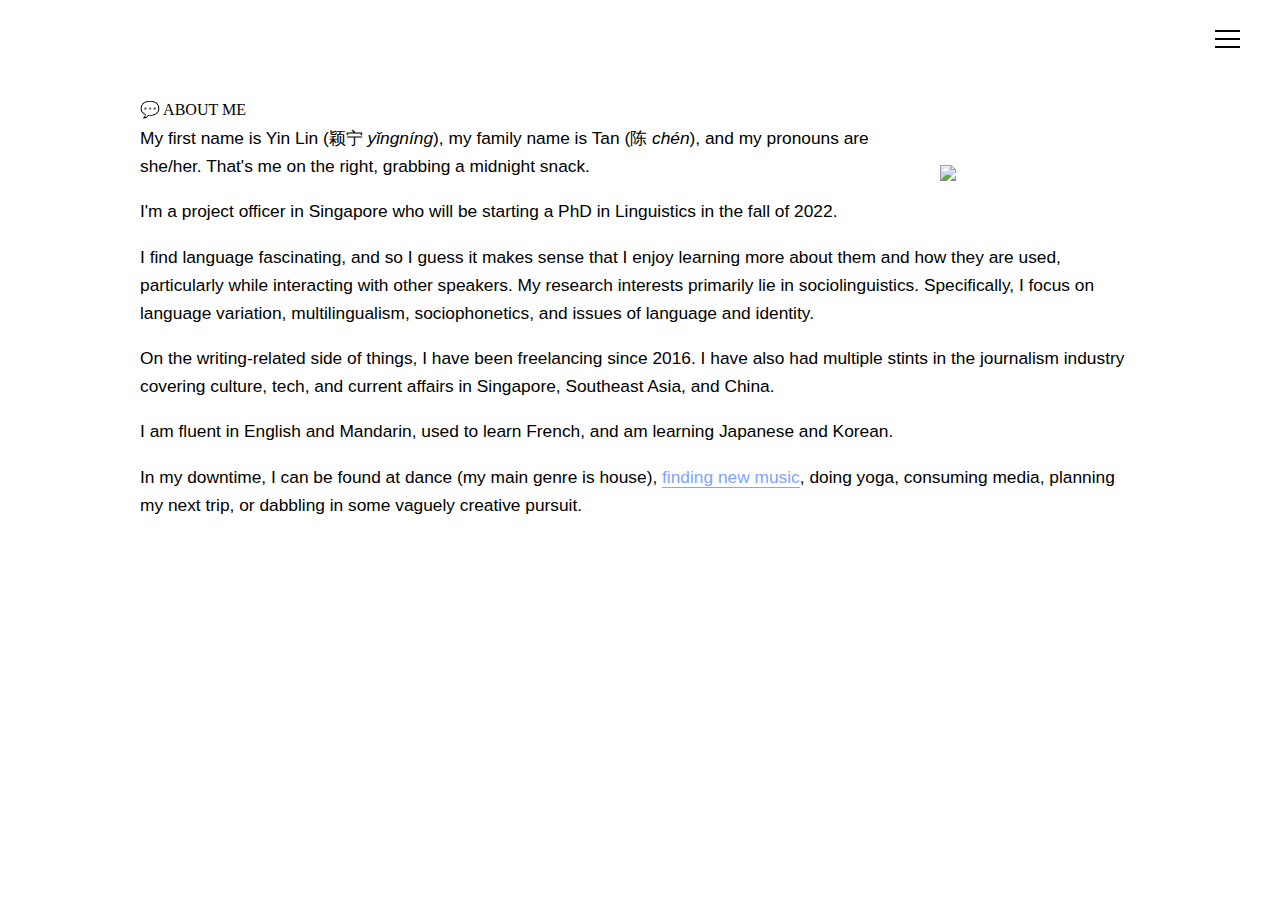
==== about/index.html @ dba7d4c7 "Update index.html" ====
<!DOCTYPE html>

<html>

<!-- Website design by Yin Lin Tan 2020-2022 -->

<head>

<link rel="preconnect" href="https://fonts.gstatic.com">
<link href="https://fonts.googleapis.com/css2?family=Rubik+Mono+One&display=swap" rel="stylesheet">

<link rel="stylesheet" href="stylesheet.css">

<title>Yin Lin Tan's Website</title>

</head>

<body>

<input type="radio" name="toggle" id="radio1">
<div class="nav">
    <label for="radio1" class="menu-icon">
        <div></div>
        <div></div>
        <div></div>
    </label>
</div>

<div class="menu">
<input type="radio" name="toggle" id="radio2">
<label for="radio2" class="cross">✖</label>
    <nav>
      <a href="/" class="link">Index</a>
      <a href="/about" class="link">About</a>
      <a href="/research" class="link">Research</a>
      <a href="/writing" class="link">Writing</a>
      <a href="/misc" class="link">Misc</a>
      
      <p><b>come say hello!</b><BR>
        <a href="mailto:tylanin@gmail.com" class="contact" target="_blank">tylanin@gmail.com</a><BR>
        <a href="https://www.linkedin.com/in/yinlintan/" target="_blank">linkedin</a><BR>
        <a href="http://twitter.com/yinlintan" target="_blank">twitter</a>
      </p>
    </nav>
</div>

<div class="main">
<div class="content">

<img src="https://i.imgur.com/OmiCWub.jpg" width="200" style="border-radius: 0; float: right; margin-top: 65px; margin-bottom: 10px; margin-left: 25px; margin-right: 0px">

<span class="hdr">💬 ABOUT ME</span>

<p>My first name is Yin Lin (颖宁 <i>yǐngníng</i>), my family name is Tan (陈 <i>chén</i>), and my pronouns are she/her. That's me on the right, grabbing a midnight snack.</p>

<p>I'm a project officer in Singapore who will be starting a PhD in Linguistics in the fall of 2022.</p>

<p>I find language fascinating, and so I guess it makes sense that I enjoy learning more about them and how they are used, particularly while interacting with other speakers. My research interests primarily lie in sociolinguistics. Specifically, I focus on language variation, multilingualism, sociophonetics, and issues of language and identity.</p> 

<p>On the writing-related side of things, I have been freelancing since 2016. I have also had multiple stints in the journalism industry covering culture, tech, and current affairs in Singapore, Southeast Asia, and China.</p> 

<p>I am fluent in English and Mandarin, used to learn French, and am learning Japanese and Korean.</p>

<p>In my downtime, I can be found at dance (my main genre is house), <a href="https://open.spotify.com/playlist/1fiuGkg6xmTkuEGT8Jgxj9?si=701f930853eb4a27" target="new">finding new music</a>, doing yoga, consuming media, planning my next trip, or dabbling in some vaguely creative pursuit.</p>

</div>
</div>

</body>

</html>
---- about/stylesheet.css ----
/* Website design by Tan Yin Lin 2020 */

body {
  background: #FFFFFF;
  -webkit-animation: fadein 1.5s; /* Safari, Chrome and Opera > 12.1 */
  -moz-animation: fadein 1.5s; /* Firefox < 16 */
  -ms-animation: fadein 1.5s; /* Internet Explorer */
  -o-animation: fadein 1.5s; /* Opera < 12.1 */
  animation: fadein 1.5s;
  margin: 0px;
  padding: 0px;
}

@keyframes fadein {
    from { opacity: 0; }
    to   { opacity: 1; }
}

/* Firefox < 16 */
@-moz-keyframes fadein {
    from { opacity: 0; }
    to   { opacity: 1; }
}

/* Safari, Chrome and Opera > 12.1 */
@-webkit-keyframes fadein {
    from { opacity: 0; }
    to   { opacity: 1; }
}

/* Internet Explorer */
@-ms-keyframes fadein {
    from { opacity: 0; }
    to   { opacity: 1; }
}

/* main css */
p, ul {
  font-family: 'HelveticaNeue-Light', 'Helvetica Neue Light', 'Helvetica Neue', Helvetica, Arial, 'Lucida Grande', sans-serif;
  font-weight: 400;
  color: #000000;
  letter-spacing: 0pt;
  font-size: 13pt;
  line-height: 21pt;
  margin-top: 5px;
}

.index p {
  font-size: 20pt;
  line-height: 25pt;
  letter-spacing: -0.35px;
}

p b {
  font-weight: 600;
}

.index p b {
  background: linear-gradient(180deg, transparent 62%, #80a4ff 0) 50%/0 75% no-repeat;
  background-size: 0px 75%;
  background-size: 100% 100%;
  font-weight: 300;
}

/* header */

.header {
  position: absolute;
  top: 10px;
  left: 20px;
  padding: 10px;
}

.header h1 {
  font-family: 'HelveticaNeue-Light', 'Helvetica Neue Light', 'Helvetica Neue', Helvetica, Arial, 'Lucida Grande', sans-serif;
  font-size: 20pt;
  color: #000000;
  font-weight: 600;
  margin-top: 10px;
  letter-spacing: -0.2pt;
}

.header h1 .man {
  font-weight: 300;
}

/* links */
p a, h2 a {
  font-family: 'HelveticaNeue-Light', 'Helvetica Neue Light', 'Helvetica Neue', Helvetica, Arial, 'Lucida Grande', sans-serif;
  border-bottom: 1.5px solid #80a4ff;
  color: #80a4ff;
  font-weight: 400;
  padding-bottom: -2pt;
  text-decoration: none;
  text-transform: none;
}

p a:hover, h2 a:hover {
  background-image: url("data:image/svg+xml;charset=utf8,%3Csvg id='squiggle-link' xmlns='http://www.w3.org/2000/svg' xmlns:xlink='http://www.w3.org/1999/xlink' xmlns:ev='http://www.w3.org/2001/xml-events' viewBox='0 0 20 4'%3E%3Cstyle type='text/css'%3E.squiggle{animation:shift .3s linear infinite;}@keyframes shift {from {transform:translateX(0);}to {transform:translateX(-20px);}}%3C/style%3E%3Cpath fill='none' stroke='%233500d3' stroke-width='1.5' class='squiggle' d='M0,3.5 c 5,0,5,-3,10,-3 s 5,3,10,3 c 5,0,5,-3,10,-3 s 5,3,10,3'/%3E%3C/svg%3E");
  background-position: bottom;
  background-repeat: repeat-x;
  background-size: 20%;
  border-bottom: 0;
  padding-bottom: 1px;
  text-decoration: none;
  color: #3500d3;
}

/* menu icon pos */

.nav {
  position: absolute;
  top: 20px;
  right: 30px;
  padding: 10px;
}

/* menu */

.menu {
  position: absolute;
  background: #c5dbff;
  height: 100%;
  width: 100%;
  text-align: right;
  display: none;
  overflow: hidden;
  transition: all 0.4s ease;
  z-index: 3;
}

/* menu links */

.menu nav a.link {
  font-family: 'HelveticaNeue-Light', 'Helvetica Neue Light', 'Helvetica Neue', Helvetica, Arial, 'Lucida Grande', sans-serif;
  font-size: 26pt;
  line-height: 33pt;
  font-weight: 300;
  text-decoration: none;
  color: #000000;
  display: block;
  padding-bottom: 1.5px;
  margin-left: 10px;
  margin-right: 0px;
  margin-top: 8px;
  margin-bottom: 0px;
  text-transform: lowercase;
}

.menu nav a.link:hover {
  color: #000000;
  font-size: 30pt;
}

.menu nav a b {
  border-bottom: 1px solid #000000;
  font-weight: 300;
}

nav {
  position: absolute;
  top: 80px;
  right: 120px;
}

/* menu icons */

.menu-icon div {
  width: 25px;
  height: 2px;
  margin-bottom: 6px; 
  background: #000000;
}

.menu-icon:hover {
  cursor: pointer;
}

.menu-icon:hover div {
  background: #3500d3;
}

#radio1:checked ~ .menu{
  display: block;
}

.cross {
  font-family: Libre Franklin, 'HelveticaNeue-Light', 'Helvetica Neue Light', 'Helvetica Neue', Helvetica, Arial, 'Lucida Grande', sans-serif;
  font-size: 40px;
  color: #3500d3;
  font-weight: 100;
  float: right;
  margin: 20px 50px;
  transition: all 0.3s ease;
}

.cross:hover {
  cursor: pointer;
}

input[type="radio"]{
  display:none;
}

/* menu contact */

nav p {
  font-family: 'HelveticaNeue-Light', 'Helvetica Neue Light', 'Helvetica Neue', Helvetica, Arial, 'Lucida Grande', sans-serif;
  font-size: 13pt;
  line-height: 16pt;
  color: #3500d3;
  margin-top: 30px;
}

nav p a {
  font-size: 12pt;
  line-height: 12pt;
  text-decoration: none;
  color: #3500d3;
  border-bottom: 1px solid #3500d3;
}

nav p a:hover {
  cursor: pointer;
  color: #3500d3;
  background-image: url("data:image/svg+xml;charset=utf8,%3Csvg id='squiggle-link' xmlns='http://www.w3.org/2000/svg' xmlns:xlink='http://www.w3.org/1999/xlink' xmlns:ev='http://www.w3.org/2001/xml-events' viewBox='0 0 20 4'%3E%3Cstyle type='text/css'%3E.squiggle{animation:shift .3s linear infinite;}@keyframes shift {from {transform:translateX(0);}to {transform:translateX(-20px);}}%3C/style%3E%3Cpath fill='none' stroke='%233500d3' stroke-width='1' class='squiggle' d='M0,3.5 c 5,0,5,-3,10,-3 s 5,3,10,3 c 5,0,5,-3,10,-3 s 5,3,10,3'/%3E%3C/svg%3E");
}

/* content containers */

.main {
  position: absolute;
  margin: auto;
  top: 0;
  right: 0;
  bottom: 0;
  left: 0;
  width: 1000px;
  padding-top: 80px;
  background: 0;
  z-index: 0;
}

.content {
  width: 100%;
  padding-bottom: 35px;
  padding-top: 20px;
}

/* folio page */

h3 {
  font-family: 'HelveticaNeue-Light', 'Helvetica Neue Light', 'Helvetica Neue', Helvetica, Arial, 'Lucida Grande', sans-serif;
  text-transform: lowercase;
  font-size: 18pt;
  font-weight: 300;
  margin: 0px;
  margin-top: 10px;
  color: #000000;
}

table {
  text-align: left;
}

tr {
  width: 25%;
  vertical-align: top;
}

td {
  width: 75%;
}

/* projects page */
 
h2 {
  font-family: 'HelveticaNeue-Light', 'Helvetica Neue Light', 'Helvetica Neue', Helvetica, Arial, 'Lucida Grande', sans-serif;
  text-transform: none;
  font-size: 13pt;
  line-height: 15pt;
  margin: 0px;
  margin-top: 10px;
  color: #000000;
  font-weight: 400;
  margin-bottom: 5px;
}

h2 a {
  font-weight: 300;
}
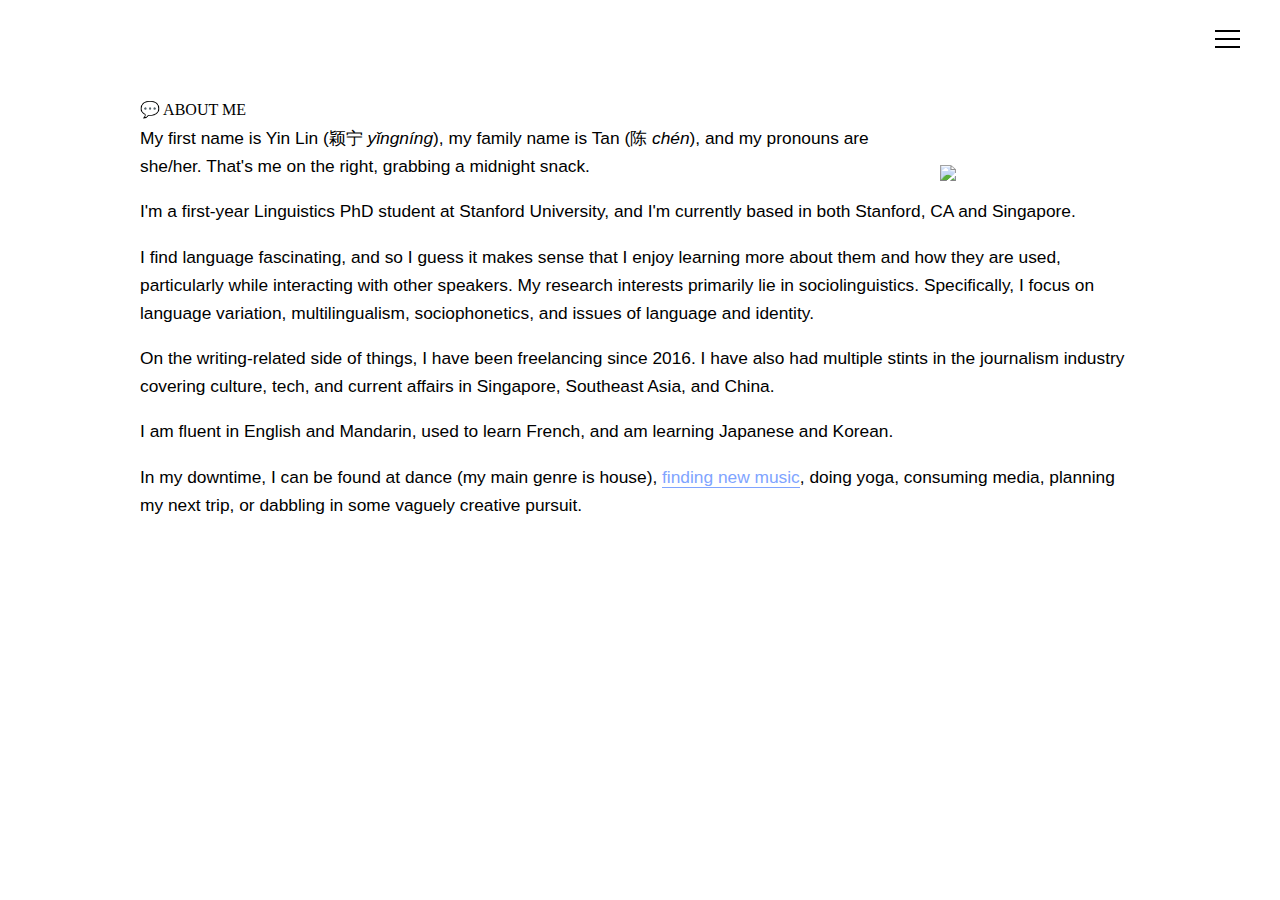
==== commit a4f7f9e8: "phd student update" ====
--- a/about/index.html
+++ b/about/index.html
@@ -53,7 +53,7 @@
 
 <p>My first name is Yin Lin (颖宁 <i>yǐngníng</i>), my family name is Tan (陈 <i>chén</i>), and my pronouns are she/her. That's me on the right, grabbing a midnight snack.</p>
 
-<p>I'm a project officer in Singapore who will be starting a PhD in Linguistics in the fall of 2022.</p>
+<p>I'm a first-year Linguistics PhD student at Stanford University, and I'm currently based in both Stanford, CA and Singapore.</p>
 
 <p>I find language fascinating, and so I guess it makes sense that I enjoy learning more about them and how they are used, particularly while interacting with other speakers. My research interests primarily lie in sociolinguistics. Specifically, I focus on language variation, multilingualism, sociophonetics, and issues of language and identity.</p> 
 
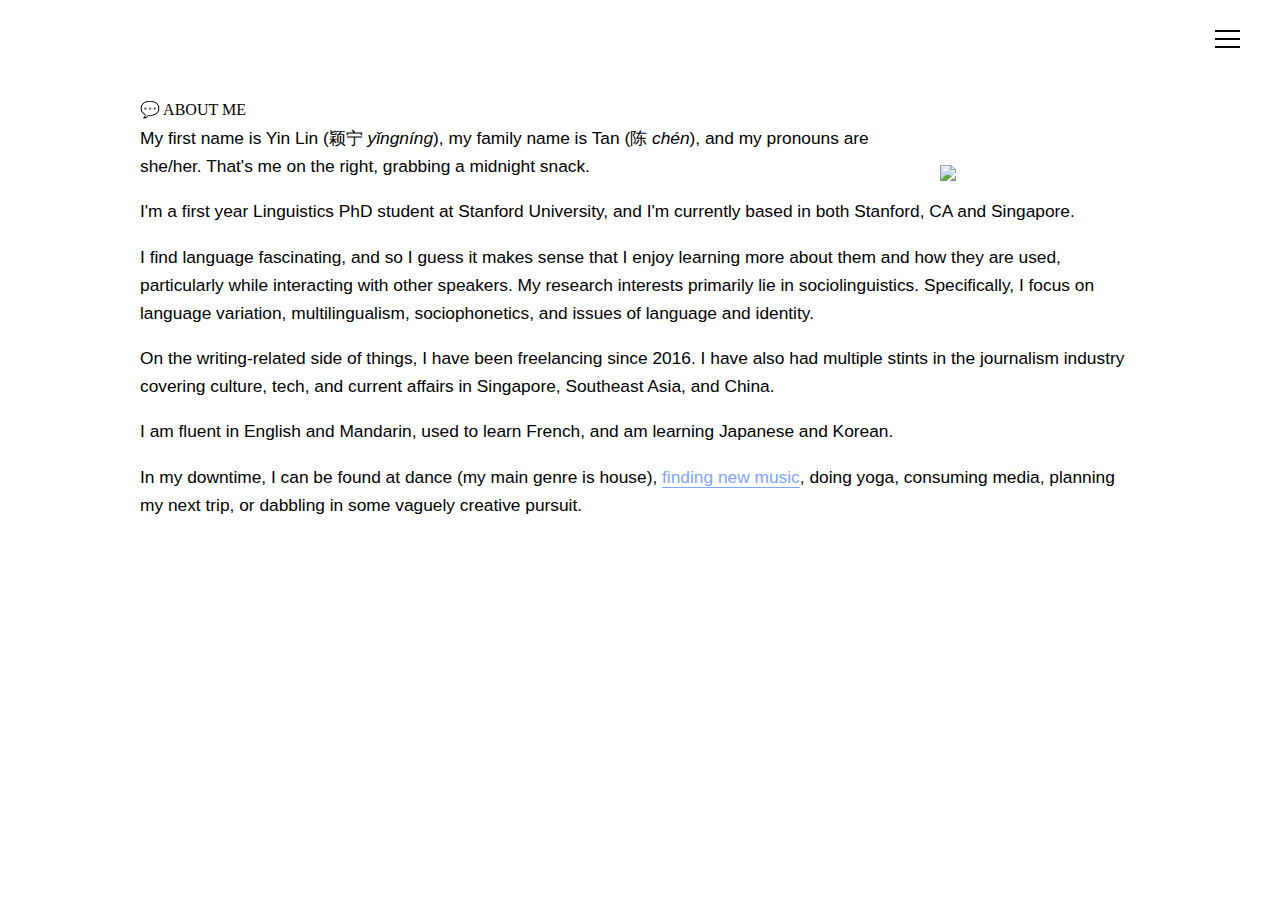
==== commit 33bd5e39: "Update index.html" ====
--- a/about/index.html
+++ b/about/index.html
@@ -53,7 +53,7 @@
 
 <p>My first name is Yin Lin (颖宁 <i>yǐngníng</i>), my family name is Tan (陈 <i>chén</i>), and my pronouns are she/her. That's me on the right, grabbing a midnight snack.</p>
 
-<p>I'm a first-year Linguistics PhD student at Stanford University, and I'm currently based in both Stanford, CA and Singapore.</p>
+<p>I'm a first year Linguistics PhD student at Stanford University, and I'm currently based in both Stanford, CA and Singapore.</p>
 
 <p>I find language fascinating, and so I guess it makes sense that I enjoy learning more about them and how they are used, particularly while interacting with other speakers. My research interests primarily lie in sociolinguistics. Specifically, I focus on language variation, multilingualism, sociophonetics, and issues of language and identity.</p> 
 
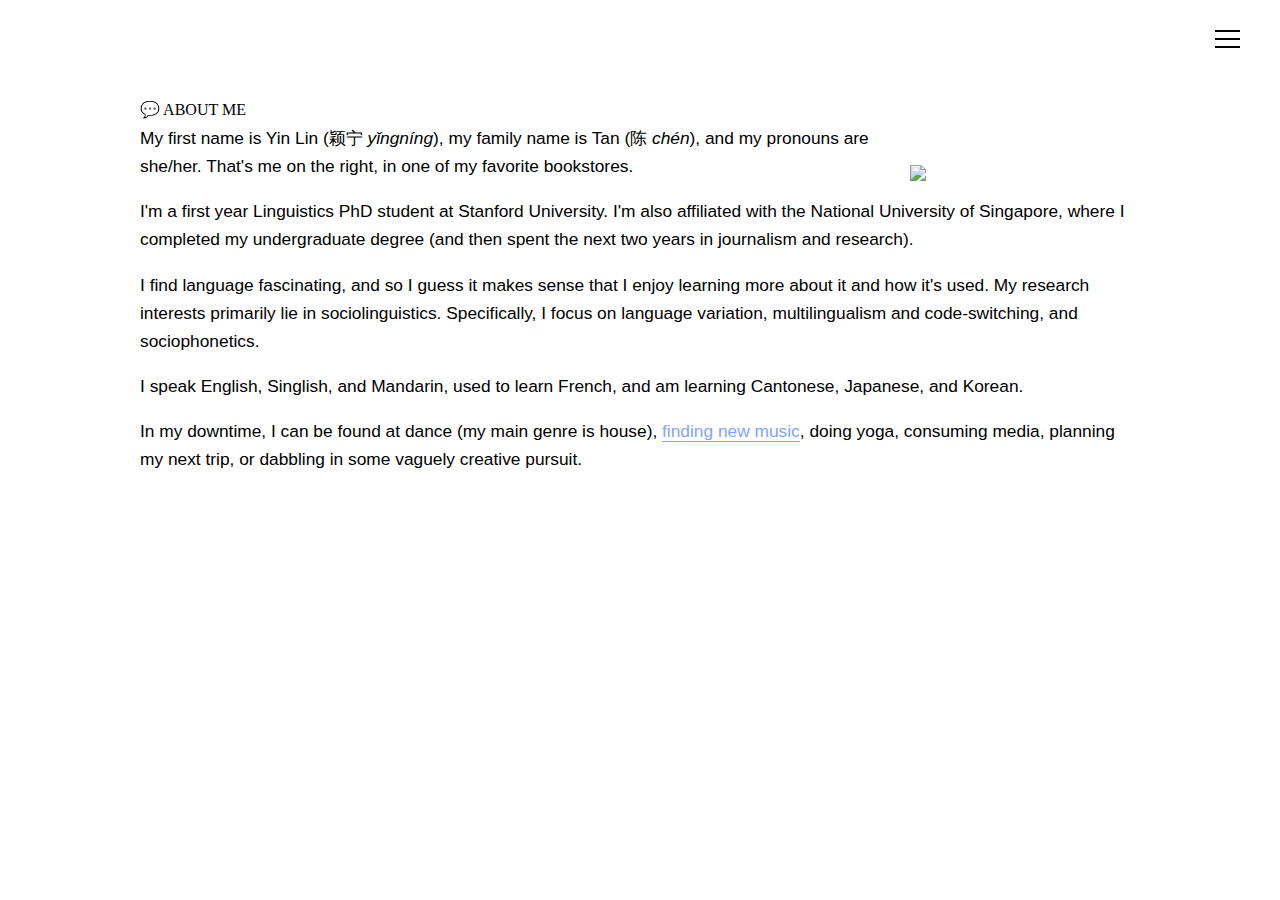
==== commit 2e1e16ae: "Update index.html" ====
--- a/about/index.html
+++ b/about/index.html
@@ -33,12 +33,10 @@
       <a href="/" class="link">Index</a>
       <a href="/about" class="link">About</a>
       <a href="/research" class="link">Research</a>
-      <a href="/writing" class="link">Writing</a>
       <a href="/misc" class="link">Misc</a>
       
       <p><b>come say hello!</b><BR>
-        <a href="mailto:tylanin@gmail.com" class="contact" target="_blank">tylanin@gmail.com</a><BR>
-        <a href="https://www.linkedin.com/in/yinlintan/" target="_blank">linkedin</a><BR>
+        <a href="mailto:yltan@stanford.edu" class="contact" target="_blank">yltan@stanford.edu</a><BR>
         <a href="http://twitter.com/yinlintan" target="_blank">twitter</a>
       </p>
     </nav>
@@ -47,19 +45,17 @@
 <div class="main">
 <div class="content">
 
-<img src="https://i.imgur.com/OmiCWub.jpg" width="200" style="border-radius: 0; float: right; margin-top: 65px; margin-bottom: 10px; margin-left: 25px; margin-right: 0px">
+<img src="https://yinlintan.github.io/photo3.jpg" width="230" style="border-radius: 0; float: right; margin-top: 65px; margin-bottom: 10px; margin-left: 25px; margin-right: 0px">
 
 <span class="hdr">💬 ABOUT ME</span>
 
-<p>My first name is Yin Lin (颖宁 <i>yǐngníng</i>), my family name is Tan (陈 <i>chén</i>), and my pronouns are she/her. That's me on the right, grabbing a midnight snack.</p>
+<p>My first name is Yin Lin (颖宁 <i>yǐngníng</i>), my family name is Tan (陈 <i>chén</i>), and my pronouns are she/her. That's me on the right, in one of my favorite bookstores.</p>
 
-<p>I'm a first year Linguistics PhD student at Stanford University, and I'm currently based in both Stanford, CA and Singapore.</p>
+<p>I'm a first year Linguistics PhD student at Stanford University. I'm also affiliated with the National University of Singapore, where I completed my undergraduate degree (and then spent the next two years in journalism and research).</p>
 
-<p>I find language fascinating, and so I guess it makes sense that I enjoy learning more about them and how they are used, particularly while interacting with other speakers. My research interests primarily lie in sociolinguistics. Specifically, I focus on language variation, multilingualism, sociophonetics, and issues of language and identity.</p> 
+<p>I find language fascinating, and so I guess it makes sense that I enjoy learning more about it and how it's used. My research interests primarily lie in sociolinguistics. Specifically, I focus on language variation, multilingualism and code-switching, and sociophonetics.</p> 
 
-<p>On the writing-related side of things, I have been freelancing since 2016. I have also had multiple stints in the journalism industry covering culture, tech, and current affairs in Singapore, Southeast Asia, and China.</p> 
-
-<p>I am fluent in English and Mandarin, used to learn French, and am learning Japanese and Korean.</p>
+<p>I speak English, Singlish, and Mandarin, used to learn French, and am learning Cantonese, Japanese, and Korean.</p>
 
 <p>In my downtime, I can be found at dance (my main genre is house), <a href="https://open.spotify.com/playlist/1fiuGkg6xmTkuEGT8Jgxj9?si=701f930853eb4a27" target="new">finding new music</a>, doing yoga, consuming media, planning my next trip, or dabbling in some vaguely creative pursuit.</p>
 
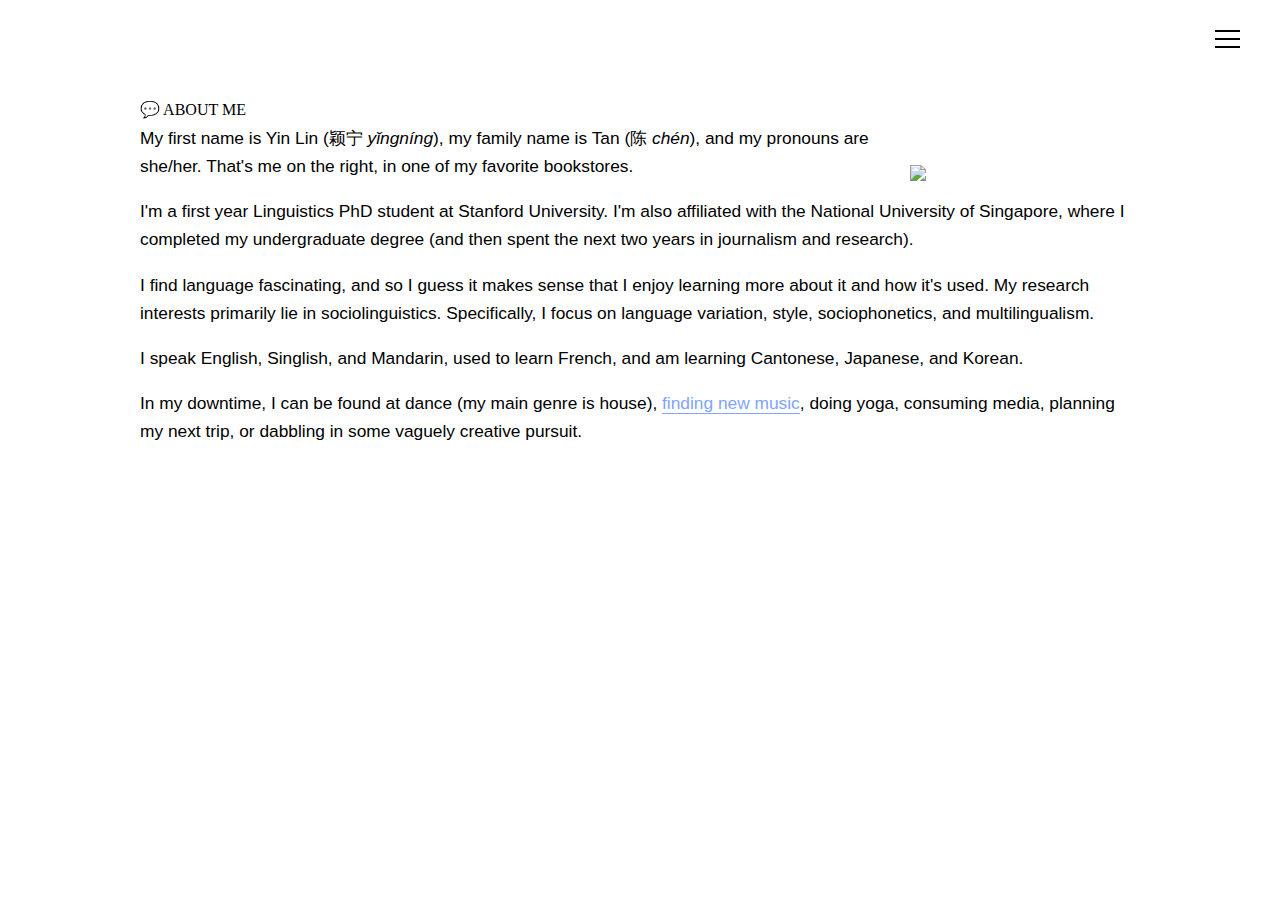
==== commit 20b030b0: "updates" ====
--- a/about/index.html
+++ b/about/index.html
@@ -53,11 +53,11 @@
 
 <p>I'm a first year Linguistics PhD student at Stanford University. I'm also affiliated with the National University of Singapore, where I completed my undergraduate degree (and then spent the next two years in journalism and research).</p>
 
-<p>I find language fascinating, and so I guess it makes sense that I enjoy learning more about it and how it's used. My research interests primarily lie in sociolinguistics. Specifically, I focus on language variation, multilingualism and code-switching, and sociophonetics.</p> 
+<p>I find language fascinating, and so I guess it makes sense that I enjoy learning more about it and how it's used. My research interests primarily lie in sociolinguistics. Specifically, I focus on language variation, style, sociophonetics, and multilingualism.</p> 
 
 <p>I speak English, Singlish, and Mandarin, used to learn French, and am learning Cantonese, Japanese, and Korean.</p>
 
-<p>In my downtime, I can be found at dance (my main genre is house), <a href="https://open.spotify.com/playlist/1fiuGkg6xmTkuEGT8Jgxj9?si=701f930853eb4a27" target="new">finding new music</a>, doing yoga, consuming media, planning my next trip, or dabbling in some vaguely creative pursuit.</p>
+<p>In my downtime, I can be found at dance (my main genre is house), <a href="https://open.spotify.com/playlist/5C0QIVi4NVnSBFDB48ddol?si=182551f887b248b5" target="new">finding new music</a>, doing yoga, consuming media, planning my next trip, or dabbling in some vaguely creative pursuit.</p>
 
 </div>
 </div>
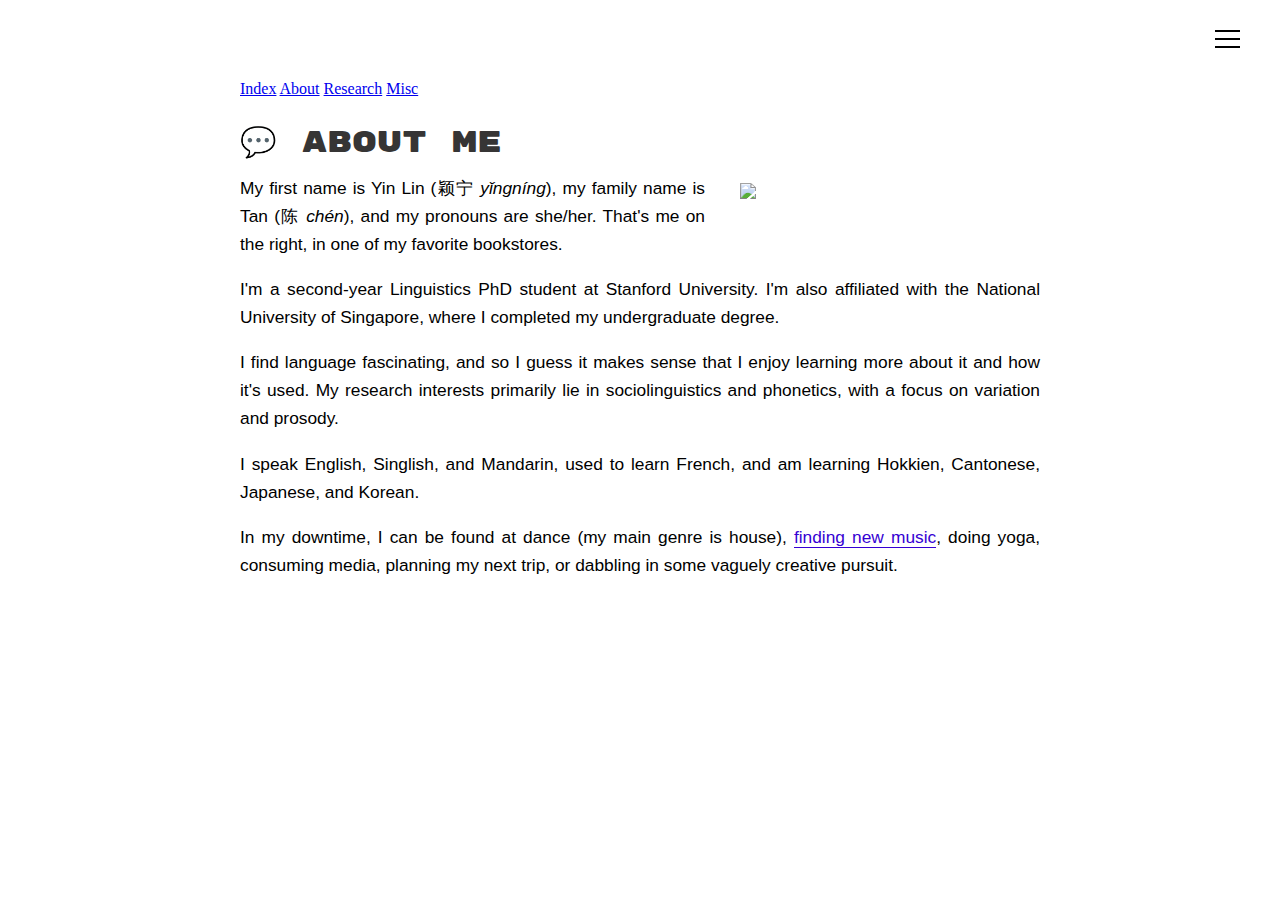
==== commit 1883b979: "update" ====
--- a/about/index.html
+++ b/about/index.html
@@ -43,19 +43,27 @@
 </div>
 
 <div class="main">
+
+<div class="topbar">
+  <a href="/">Index</a>
+  <a href="/about">About</a>
+  <a href="/research">Research</a>
+  <a href="/misc">Misc</a>
+</div>
+  
 <div class="content">
 
-<img src="https://yinlintan.github.io/photo3.jpg" width="230" style="border-radius: 0; float: right; margin-top: 65px; margin-bottom: 10px; margin-left: 25px; margin-right: 0px">
+<img src="https://yinlintan.github.io/photo3.jpg" width="300" style="border-radius: 0; float: right; margin-top: 65px; margin-bottom: 35px; margin-left: 35px; margin-right: 0px">
 
 <span class="hdr">💬 ABOUT ME</span>
 
 <p>My first name is Yin Lin (颖宁 <i>yǐngníng</i>), my family name is Tan (陈 <i>chén</i>), and my pronouns are she/her. That's me on the right, in one of my favorite bookstores.</p>
 
-<p>I'm a first year Linguistics PhD student at Stanford University. I'm also affiliated with the National University of Singapore, where I completed my undergraduate degree (and then spent the next two years in journalism and research).</p>
+<p>I'm a second-year Linguistics PhD student at Stanford University. I'm also affiliated with the National University of Singapore, where I completed my undergraduate degree.</p>
 
-<p>I find language fascinating, and so I guess it makes sense that I enjoy learning more about it and how it's used. My research interests primarily lie in sociolinguistics. Specifically, I focus on language variation, style, sociophonetics, and multilingualism.</p> 
+<p>I find language fascinating, and so I guess it makes sense that I enjoy learning more about it and how it's used. My research interests primarily lie in sociolinguistics and phonetics, with a focus on variation and prosody.</p> 
 
-<p>I speak English, Singlish, and Mandarin, used to learn French, and am learning Cantonese, Japanese, and Korean.</p>
+<p>I speak English, Singlish, and Mandarin, used to learn French, and am learning Hokkien, Cantonese, Japanese, and Korean.</p>
 
 <p>In my downtime, I can be found at dance (my main genre is house), <a href="https://open.spotify.com/playlist/5C0QIVi4NVnSBFDB48ddol?si=182551f887b248b5" target="new">finding new music</a>, doing yoga, consuming media, planning my next trip, or dabbling in some vaguely creative pursuit.</p>
 
--- a/about/stylesheet.css
+++ b/about/stylesheet.css
@@ -1,37 +1,15 @@
-/* Website design by Tan Yin Lin 2020 */
+/* Website design by Yin Lin Tan 2020-2021 */
 
 body {
   background: #FFFFFF;
-  -webkit-animation: fadein 1.5s; /* Safari, Chrome and Opera > 12.1 */
-  -moz-animation: fadein 1.5s; /* Firefox < 16 */
-  -ms-animation: fadein 1.5s; /* Internet Explorer */
-  -o-animation: fadein 1.5s; /* Opera < 12.1 */
-  animation: fadein 1.5s;
+/*  -webkit-animation: fadein 1.5s; /* Safari, Chrome and Opera > 12.1 */
+/*  -moz-animation: fadein 1.5s; /* Firefox < 16 */
+/*  -ms-animation: fadein 1.5s; /* Internet Explorer */
+/*  -o-animation: fadein 1.5s; /* Opera < 12.1 */
+/*  animation: fadein 1.5s;*/
   margin: 0px;
   padding: 0px;
-}
-
-@keyframes fadein {
-    from { opacity: 0; }
-    to   { opacity: 1; }
-}
-
-/* Firefox < 16 */
-@-moz-keyframes fadein {
-    from { opacity: 0; }
-    to   { opacity: 1; }
-}
-
-/* Safari, Chrome and Opera > 12.1 */
-@-webkit-keyframes fadein {
-    from { opacity: 0; }
-    to   { opacity: 1; }
-}
-
-/* Internet Explorer */
-@-ms-keyframes fadein {
-    from { opacity: 0; }
-    to   { opacity: 1; }
+  text-align: justify;
 }
 
 /* main css */
@@ -39,56 +17,32 @@
   font-family: 'HelveticaNeue-Light', 'Helvetica Neue Light', 'Helvetica Neue', Helvetica, Arial, 'Lucida Grande', sans-serif;
   font-weight: 400;
   color: #000000;
-  letter-spacing: 0pt;
   font-size: 13pt;
   line-height: 21pt;
   margin-top: 5px;
 }
 
-.index p {
-  font-size: 20pt;
-  line-height: 25pt;
-  letter-spacing: -0.35px;
+.hdr {
+  font-size: 22pt;
+  line-height: 38pt;
+  color: #363535;
+  font-family: 'Rubik Mono One';
+  display: block;
 }
 
 p b {
   font-weight: 600;
 }
 
-.index p b {
-  background: linear-gradient(180deg, transparent 62%, #80a4ff 0) 50%/0 75% no-repeat;
-  background-size: 0px 75%;
-  background-size: 100% 100%;
-  font-weight: 300;
-}
-
-/* header */
-
-.header {
-  position: absolute;
-  top: 10px;
-  left: 20px;
-  padding: 10px;
-}
-
-.header h1 {
-  font-family: 'HelveticaNeue-Light', 'Helvetica Neue Light', 'Helvetica Neue', Helvetica, Arial, 'Lucida Grande', sans-serif;
-  font-size: 20pt;
-  color: #000000;
-  font-weight: 600;
-  margin-top: 10px;
-  letter-spacing: -0.2pt;
-}
-
-.header h1 .man {
-  font-weight: 300;
-}
+.desc {
+  font-size: 11pt;
+} 
 
 /* links */
-p a, h2 a {
-  font-family: 'HelveticaNeue-Light', 'Helvetica Neue Light', 'Helvetica Neue', Helvetica, Arial, 'Lucida Grande', sans-serif;
-  border-bottom: 1.5px solid #80a4ff;
-  color: #80a4ff;
+p a, h2 a, li a {
+  font-family: 'HelveticaNeue-Light', 'Helvetica Neue Light', 'Helvetica Neue', Helvetica, Arial, 'Lucida Grande', sans-serif;
+  border-bottom: 1.5px solid #3500d3;
+  color: #3500d3;
   font-weight: 400;
   padding-bottom: -2pt;
   text-decoration: none;
@@ -106,6 +60,11 @@
   color: #3500d3;
 }
 
+/* lists */
+.list {
+  list-style-type: none;
+}
+
 /* menu icon pos */
 
 .nav {
@@ -115,11 +74,11 @@
   padding: 10px;
 }
 
-/* menu */
+/* menu bg */
 
 .menu {
   position: absolute;
-  background: #c5dbff;
+  background: #fff;
   height: 100%;
   width: 100%;
   text-align: right;
@@ -132,8 +91,8 @@
 /* menu links */
 
 .menu nav a.link {
-  font-family: 'HelveticaNeue-Light', 'Helvetica Neue Light', 'Helvetica Neue', Helvetica, Arial, 'Lucida Grande', sans-serif;
-  font-size: 26pt;
+  font-family: 'Rubik Mono One', 'HelveticaNeue-Light', 'Helvetica Neue Light', 'Helvetica Neue', Helvetica, Arial, 'Lucida Grande', sans-serif;
+  font-size: 22pt;
   line-height: 33pt;
   font-weight: 300;
   text-decoration: none;
@@ -148,8 +107,8 @@
 }
 
 .menu nav a.link:hover {
-  color: #000000;
-  font-size: 30pt;
+  color: #000;
+  font-size: 22pt;
 }
 
 .menu nav a b {
@@ -185,8 +144,8 @@
 }
 
 .cross {
-  font-family: Libre Franklin, 'HelveticaNeue-Light', 'Helvetica Neue Light', 'Helvetica Neue', Helvetica, Arial, 'Lucida Grande', sans-serif;
-  font-size: 40px;
+  font-family: 'HelveticaNeue-Light', 'Helvetica Neue Light', 'Helvetica Neue', Helvetica, Arial, 'Lucida Grande', sans-serif;
+  font-size: 30px;
   color: #3500d3;
   font-weight: 100;
   float: right;
@@ -206,15 +165,15 @@
 
 nav p {
   font-family: 'HelveticaNeue-Light', 'Helvetica Neue Light', 'Helvetica Neue', Helvetica, Arial, 'Lucida Grande', sans-serif;
-  font-size: 13pt;
-  line-height: 16pt;
+  font-size: 11pt;
+  line-height: 14pt;
   color: #3500d3;
   margin-top: 30px;
 }
 
 nav p a {
-  font-size: 12pt;
-  line-height: 12pt;
+  font-size: 10pt;
+  line-height: 10pt;
   text-decoration: none;
   color: #3500d3;
   border-bottom: 1px solid #3500d3;
@@ -235,7 +194,7 @@
   right: 0;
   bottom: 0;
   left: 0;
-  width: 1000px;
+  width: 800px;
   padding-top: 80px;
   background: 0;
   z-index: 0;
@@ -264,12 +223,12 @@
 }
 
 tr {
-  width: 25%;
+  width: 23%;
   vertical-align: top;
 }
 
 td {
-  width: 75%;
+  width: 77%;
 }
 
 /* projects page */
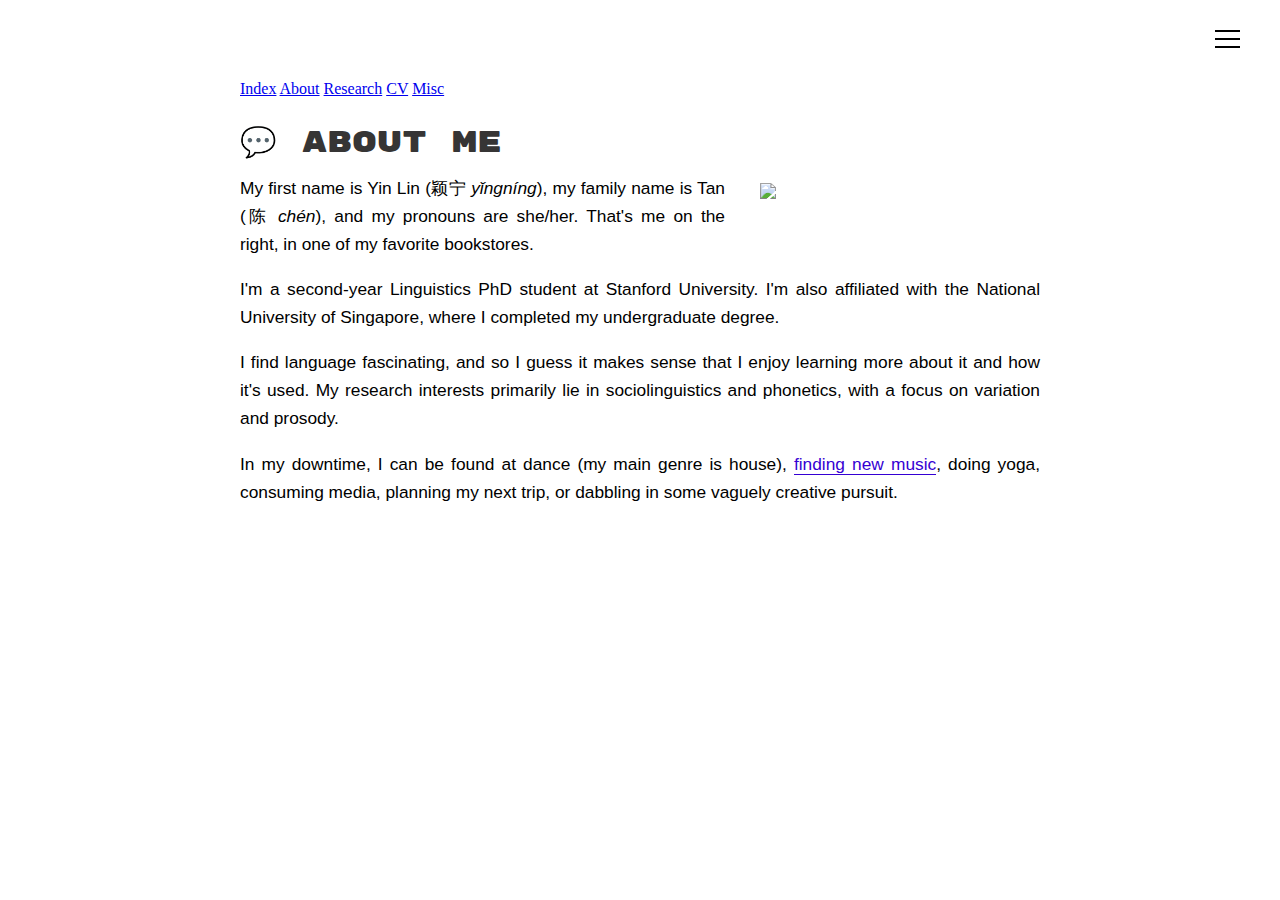
==== commit ab05bfdd: "img" ====
--- a/about/index.html
+++ b/about/index.html
@@ -48,12 +48,13 @@
   <a href="/">Index</a>
   <a href="/about">About</a>
   <a href="/research">Research</a>
+  <a href="/cv_yinlin.pdf" target="_blank">CV</a>
   <a href="/misc">Misc</a>
 </div>
   
 <div class="content">
 
-<img src="https://yinlintan.github.io/photo3.jpg" width="300" style="border-radius: 0; float: right; margin-top: 65px; margin-bottom: 35px; margin-left: 35px; margin-right: 0px">
+<img src="https://yinlintan.github.io/photo3.jpg" width="280" style="border-radius: 0; float: right; margin-top: 65px; margin-bottom: 35px; margin-left: 35px; margin-right: 0px">
 
 <span class="hdr">💬 ABOUT ME</span>
 
@@ -63,8 +64,6 @@
 
 <p>I find language fascinating, and so I guess it makes sense that I enjoy learning more about it and how it's used. My research interests primarily lie in sociolinguistics and phonetics, with a focus on variation and prosody.</p> 
 
-<p>I speak English, Singlish, and Mandarin, used to learn French, and am learning Hokkien, Cantonese, Japanese, and Korean.</p>
-
 <p>In my downtime, I can be found at dance (my main genre is house), <a href="https://open.spotify.com/playlist/5C0QIVi4NVnSBFDB48ddol?si=182551f887b248b5" target="new">finding new music</a>, doing yoga, consuming media, planning my next trip, or dabbling in some vaguely creative pursuit.</p>
 
 </div>
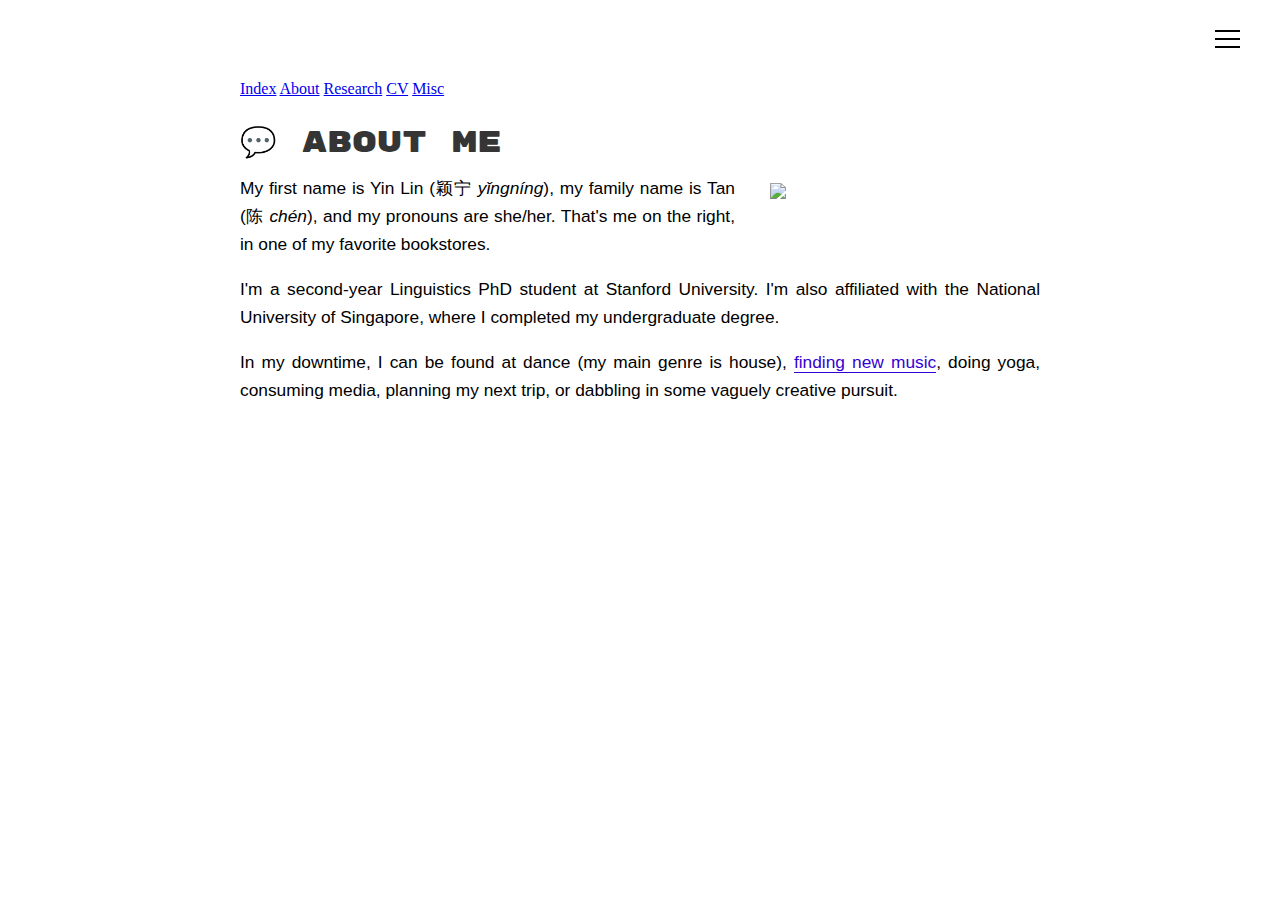
==== commit b99ed4e1: "updates" ====
--- a/about/index.html
+++ b/about/index.html
@@ -54,15 +54,13 @@
   
 <div class="content">
 
-<img src="https://yinlintan.github.io/photo3.jpg" width="280" style="border-radius: 0; float: right; margin-top: 65px; margin-bottom: 35px; margin-left: 35px; margin-right: 0px">
+<img src="https://yinlintan.github.io/photo3.jpg" width="270" style="border-radius: 0; float: right; margin-top: 65px; margin-bottom: 35px; margin-left: 35px; margin-right: 0px">
 
 <span class="hdr">💬 ABOUT ME</span>
 
 <p>My first name is Yin Lin (颖宁 <i>yǐngníng</i>), my family name is Tan (陈 <i>chén</i>), and my pronouns are she/her. That's me on the right, in one of my favorite bookstores.</p>
 
 <p>I'm a second-year Linguistics PhD student at Stanford University. I'm also affiliated with the National University of Singapore, where I completed my undergraduate degree.</p>
-
-<p>I find language fascinating, and so I guess it makes sense that I enjoy learning more about it and how it's used. My research interests primarily lie in sociolinguistics and phonetics, with a focus on variation and prosody.</p> 
 
 <p>In my downtime, I can be found at dance (my main genre is house), <a href="https://open.spotify.com/playlist/5C0QIVi4NVnSBFDB48ddol?si=182551f887b248b5" target="new">finding new music</a>, doing yoga, consuming media, planning my next trip, or dabbling in some vaguely creative pursuit.</p>
 
